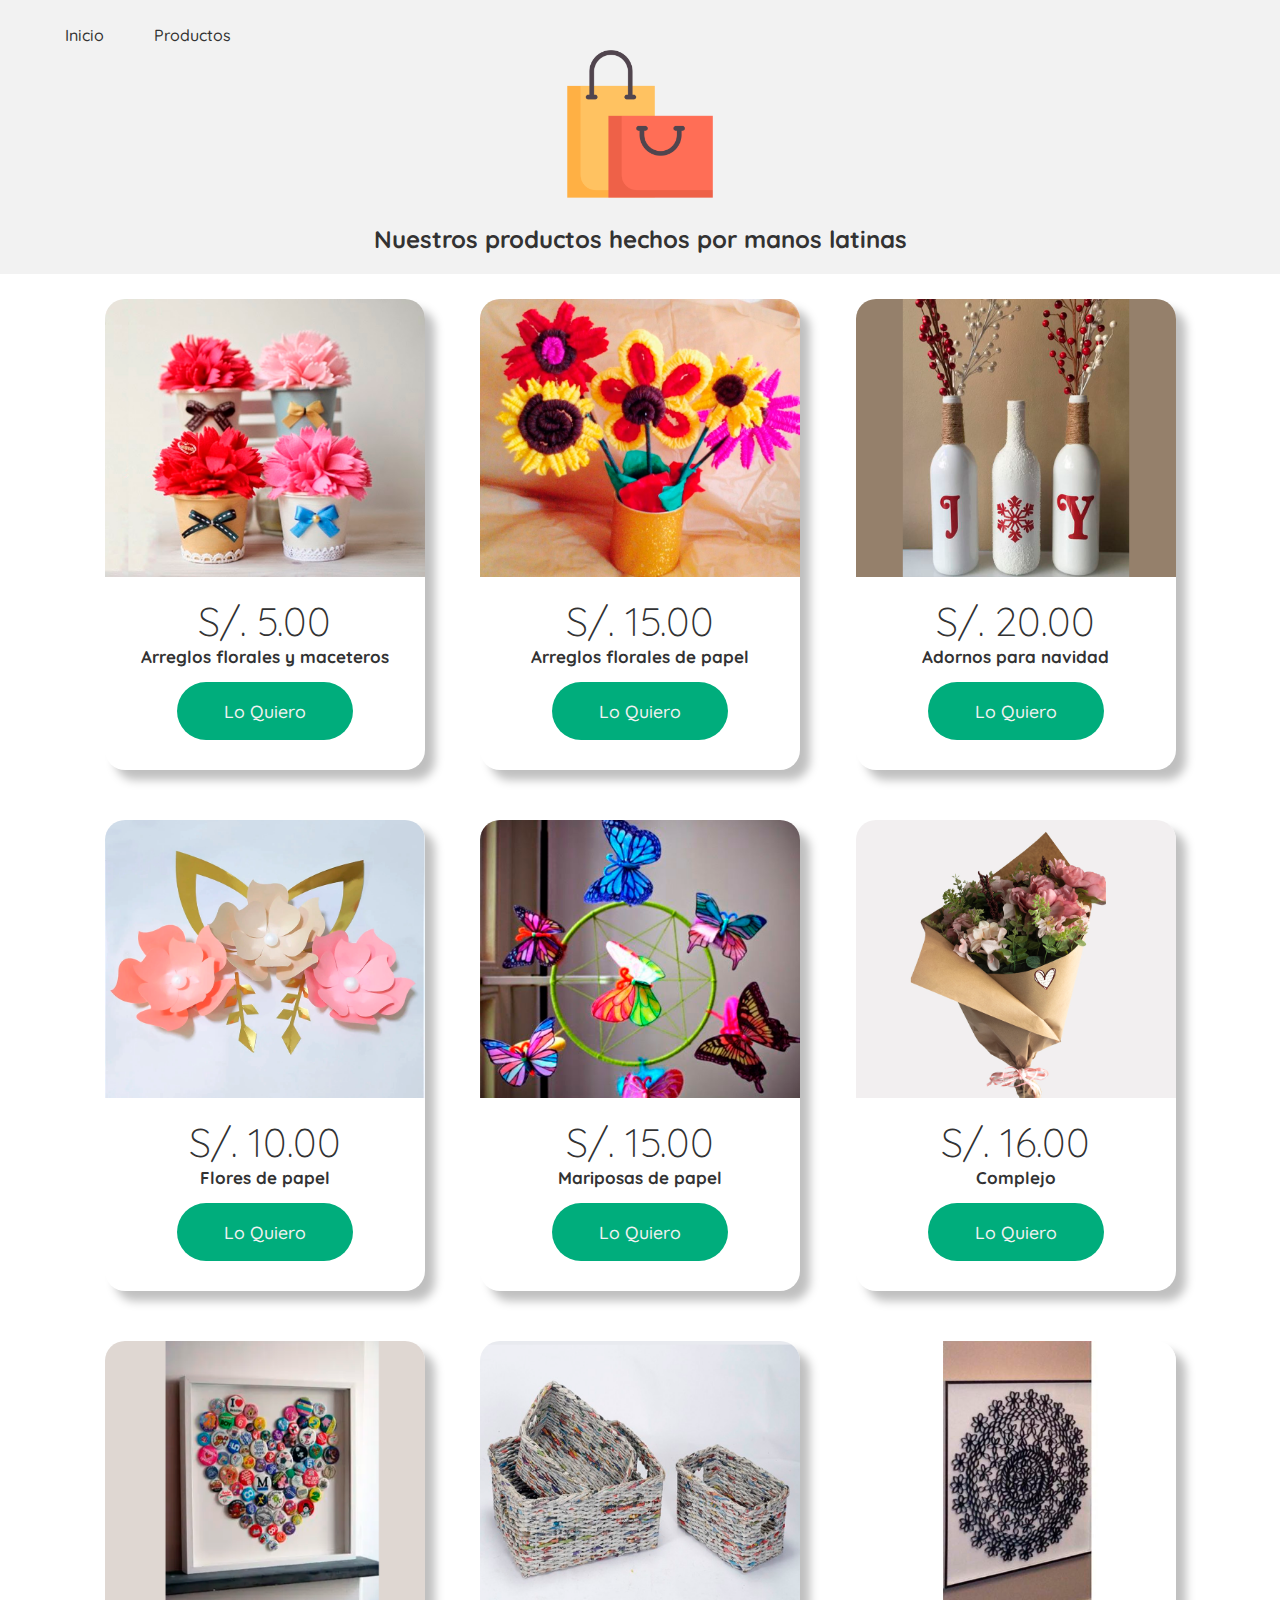
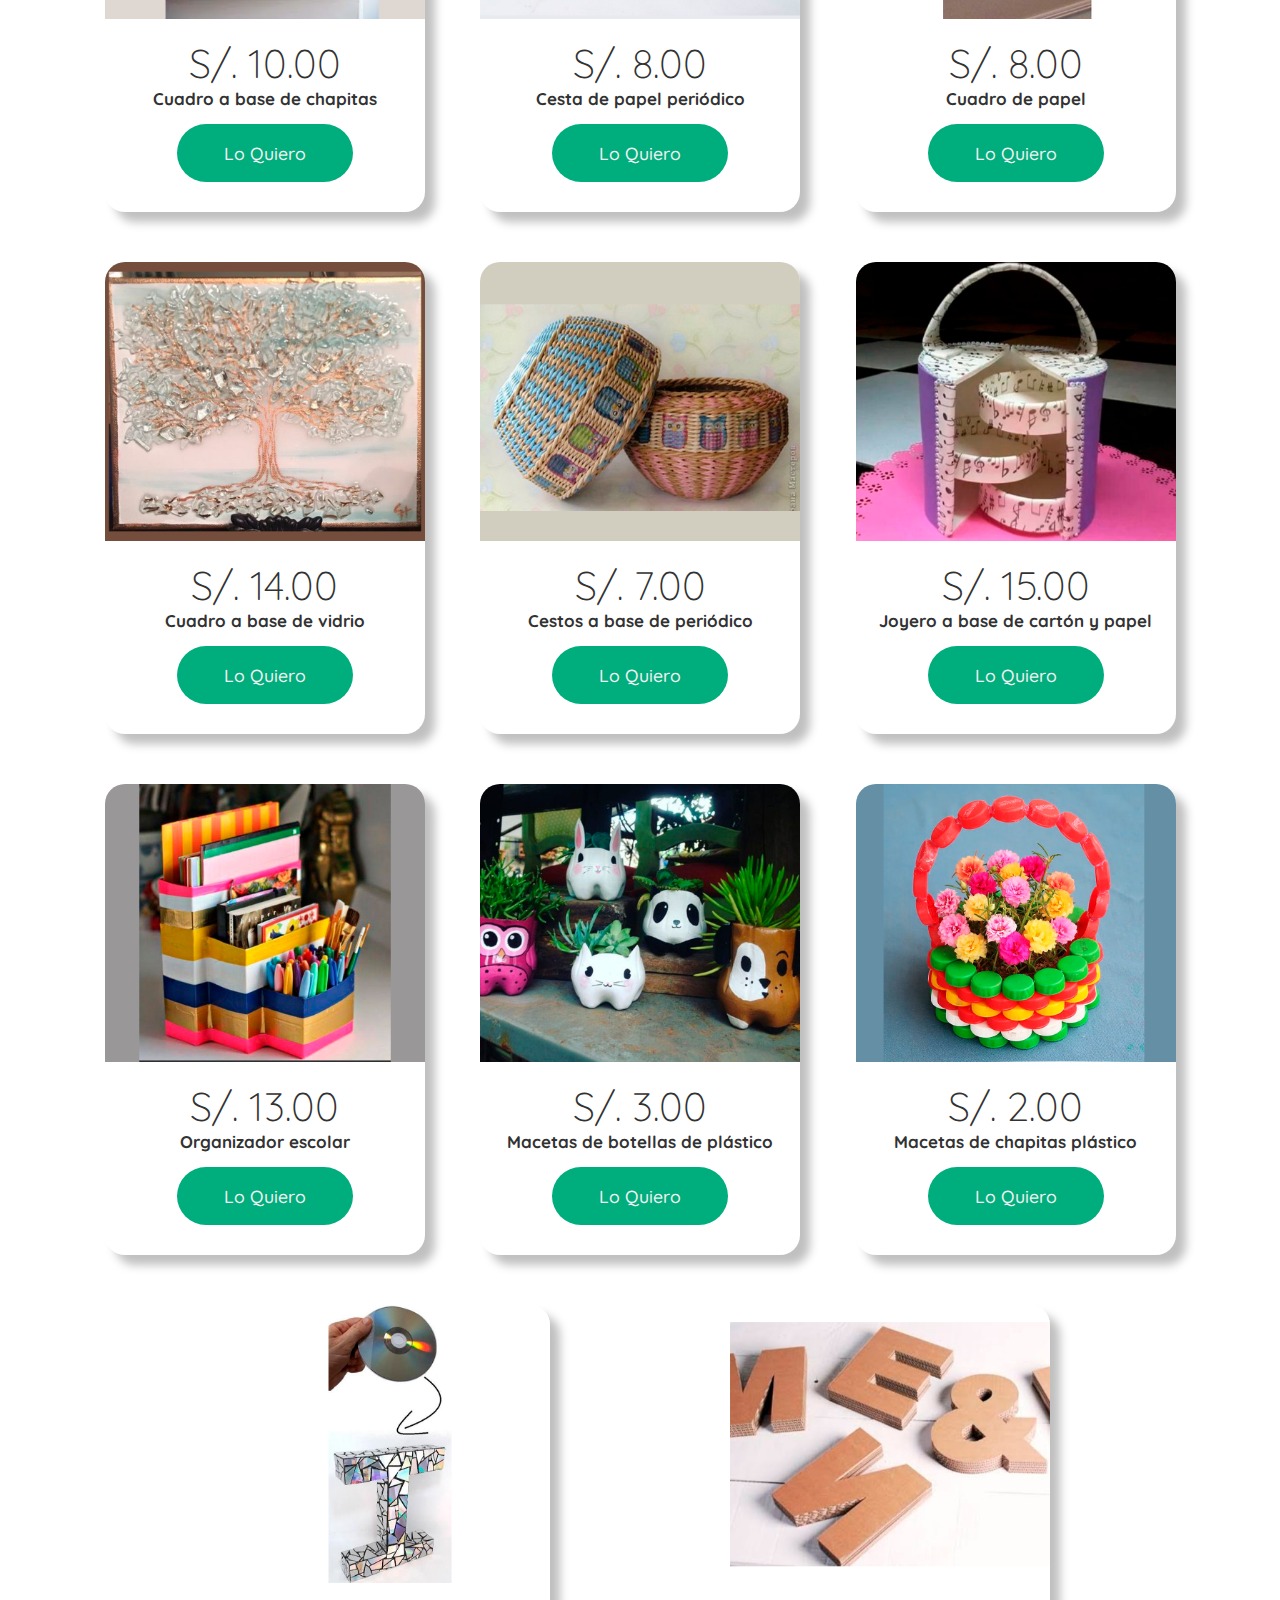
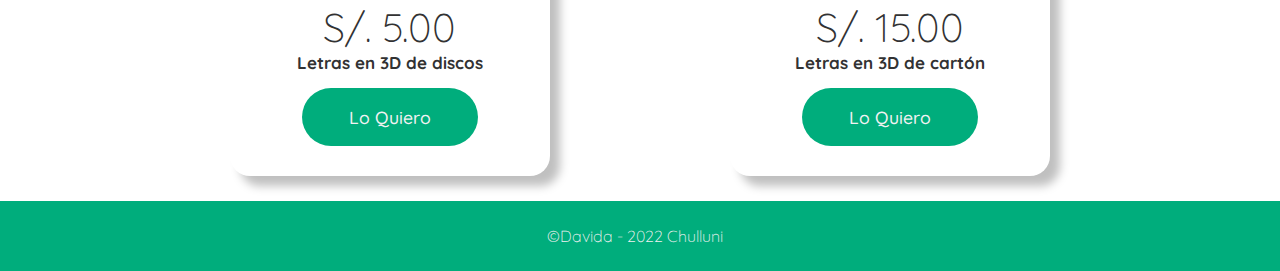
==== productos.html @ bfd02d51 "Add files via upload" ====
<!DOCTYPE html>
<html lang="es">

<head>
    <meta charset="UTF-8">
    <meta http-equiv="X-UA-Compatible" content="IE=edge">
    <meta name="viewport" content="width=device-width, initial-scale=1.0">
    <title>Productos</title>
    <link rel="shortcut icon" href="img/favicon-davida.png" type="image/x-icon">
    <link rel="stylesheet" href="css/estilo-productos.css">
    <link rel="stylesheet" href="queries/querie-productos.css">

</head>

<body>
    <header>
        <nav>
            <a href="index.html">Inicio</a>
            <a href="productos.html">Productos</a>
        </nav>
    </header>

    <section class="section-encabezado">
        <div class="encabezado">
            <div class="encabezado-img">
                <img src="img/shopping-bags.png " alt="">
            </div>
            <h2>Nuestros productos hechos por manos latinas</h2>
        </div>
    </section>
    <section>
        <!-- container general -->
        <div class="container-categorias">

            <!-- PRODUCTOS -->

            <div class="categoria">
                <!-- 1 producto-->
                <div class="tapete">
                    <div class="tapete-imagen">
                        <img src="img/prod-1.jpeg" alt="">
                    </div>
                    <div class="precios-descrip">
                        <h2 class="precio">S/. 5.00</h2>
                        <h2 class="descripcion-prod">Arreglos florales y maceteros</h2>
                    </div>
                    <div class="bases">
                        <a href="" target="_blank">Lo Quiero</a>
                    </div>
                </div>
            </div>


            <div class="categoria">
                <!-- 2 producto-->
                <div class="tapete">
                    <div class="tapete-imagen">
                        <img src="img/prod-2.jpg" alt="">
                    </div>
                    <div class="precios-descrip">
                        <h2 class="precio">S/. 15.00</h2>
                        <h2 class="descripcion-prod">Arreglos florales de papel</h2>
                    </div>
                    <div class="bases">
                        <a href="" target="_blank">Lo Quiero</a>
                    </div>
                </div>
            </div>

            <div class="categoria">
                <!-- 3 producto-->
                <div class="tapete">
                    <div class="tapete-imagen">
                        <img src="img/prod-3.png" alt="">
                    </div>
                    <div class="precios-descrip">
                        <h2 class="precio">S/. 20.00</h2>
                        <h2 class="descripcion-prod">Adornos para navidad</h2>
                    </div>
                    <div class="bases">
                        <a href="" target="_blank">Lo Quiero</a>
                    </div>
                </div>
            </div>

            <div class="categoria">
                <!-- 4 producto-->
                <div class="tapete">
                    <div class="tapete-imagen">
                        <img src="img/prod-4.png" alt="">
                    </div>
                    <div class="precios-descrip">
                        <h2 class="precio">S/. 10.00</h2>
                        <h2 class="descripcion-prod">Flores de papel</h2>
                    </div>
                    <div class="bases">
                        <a href="" target="_blank">Lo Quiero</a>
                    </div>
                </div>
            </div>

            <div class="categoria">
                <!-- 5 producto-->
                <div class="tapete">
                    <div class="tapete-imagen">
                        <img src="img/prod-5.png" alt="">
                    </div>
                    <div class="precios-descrip">
                        <h2 class="precio">S/. 15.00</h2>
                        <h2 class="descripcion-prod">Mariposas de papel</h2>
                    </div>
                    <div class="bases">
                        <a href="" target="_blank">Lo Quiero</a>
                    </div>
                </div>
            </div>

            <div class="categoria">
                <!-- 6 producto-->
                <div class="tapete">
                    <div class="tapete-imagen">
                        <img src="img/prod-6.png" alt="">
                    </div>
                    <div class="precios-descrip">
                        <h2 class="precio">S/. 16.00</h2>
                        <h2 class="descripcion-prod">Complejo</h2>
                    </div>
                    <div class="bases">
                        <a href="" target="_blank">Lo Quiero</a>
                    </div>
                </div>
            </div>

            <div class="categoria">
                <!-- 7 producto-->
                <div class="tapete">
                    <div class="tapete-imagen">
                        <img src="img/prod-7.png" alt="">
                    </div>
                    <div class="precios-descrip">
                        <h2 class="precio">S/. 10.00</h2>
                        <h2 class="descripcion-prod">Cuadro a base de chapitas</h2>
                    </div>
                    <div class="bases">
                        <a href="" target="_blank">Lo Quiero</a>
                    </div>
                </div>
            </div>

            <div class="categoria">
                <!-- 8 producto-->
                <div class="tapete">
                    <div class="tapete-imagen">
                        <img src="img/prod-8.png" alt="">
                    </div>
                    <div class="precios-descrip">
                        <h2 class="precio">S/. 8.00</h2>
                        <h2 class="descripcion-prod">Cesta de papel periódico</h2>
                    </div>
                    <div class="bases">
                        <a href="" target="_blank">Lo Quiero</a>
                    </div>
                </div>
            </div>

            <div class="categoria">
                <!-- 9 producto-->
                <div class="tapete">
                    <div class="tapete-imagen">
                        <img src="img/prod-9.png" alt="">
                    </div>
                    <div class="precios-descrip">
                        <h2 class="precio">S/. 8.00</h2>
                        <h2 class="descripcion-prod">Cuadro de papel</h2>
                    </div>
                    <div class="bases">
                        <a href="" target="_blank">Lo Quiero</a>
                    </div>
                </div>
            </div>

            
            <div class="categoria">
                <!-- 10 producto-->
                <div class="tapete">
                    <div class="tapete-imagen">
                        <img src="img/prod-10.png" alt="">
                    </div>
                    <div class="precios-descrip">
                        <h2 class="precio">S/. 14.00</h2>
                        <h2 class="descripcion-prod">Cuadro a base de vidrio</h2>
                    </div>
                    <div class="bases">
                        <a href="" target="_blank">Lo Quiero</a>
                    </div>
                </div>
            </div>

            <div class="categoria">
                <!-- 11 producto-->
                <div class="tapete">
                    <div class="tapete-imagen">
                        <img src="img/prod-11.png" alt="">
                    </div>
                    <div class="precios-descrip">
                        <h2 class="precio">S/. 7.00</h2>
                        <h2 class="descripcion-prod">Cestos a base de periódico</h2>
                    </div>
                    <div class="bases">
                        <a href="" target="_blank">Lo Quiero</a>
                    </div>
                </div>
            </div>

            <div class="categoria">
                <!-- 12 producto-->
                <div class="tapete">
                    <div class="tapete-imagen">
                        <img src="img/prod-12.png" alt="">
                    </div>
                    <div class="precios-descrip">
                        <h2 class="precio">S/. 15.00</h2>
                        <h2 class="descripcion-prod">Joyero a base de cartón y papel</h2>
                    </div>
                    <div class="bases">
                        <a href="" target="_blank">Lo Quiero</a>
                    </div>
                </div>
            </div>

            <div class="categoria">
                <!-- 13 producto-->
                <div class="tapete">
                    <div class="tapete-imagen">
                        <img src="img/prod-13.png" alt="">
                    </div>
                    <div class="precios-descrip">
                        <h2 class="precio">S/. 13.00</h2>
                        <h2 class="descripcion-prod">Organizador escolar</h2>
                    </div>
                    <div class="bases">
                        <a href="" target="_blank">Lo Quiero</a>
                    </div>
                </div>
            </div>

            <div class="categoria">
                <!-- 14 producto-->
                <div class="tapete">
                    <div class="tapete-imagen">
                        <img src="img/prod-14.png" alt="">
                    </div>
                    <div class="precios-descrip">
                        <h2 class="precio">S/. 3.00</h2>
                        <h2 class="descripcion-prod">Macetas de botellas de plástico</h2>
                    </div>
                    <div class="bases">
                        <a href="" target="_blank">Lo Quiero</a>
                    </div>
                </div>
            </div>


            <div class="categoria">
                <!-- 15 producto-->
                <div class="tapete">
                    <div class="tapete-imagen">
                        <img src="img/prod-15.png" alt="">
                    </div>
                    <div class="precios-descrip">
                        <h2 class="precio">S/. 2.00</h2>
                        <h2 class="descripcion-prod">Macetas de chapitas plástico</h2>
                    </div>
                    <div class="bases">
                        <a href="" target="_blank">Lo Quiero</a>
                    </div>
                </div>
            </div>

            <div class="categoria">
                <!-- 16 producto-->
                <div class="tapete">
                    <div class="tapete-imagen">
                        <img src="img/prod-16.png" alt="">
                    </div>
                    <div class="precios-descrip">
                        <h2 class="precio">S/. 5.00</h2>
                        <h2 class="descripcion-prod">Letras en 3D de discos</h2>
                    </div>
                    <div class="bases">
                        <a href="" target="_blank">Lo Quiero</a>
                    </div>
                </div>
            </div>

            <div class="categoria">
                <!-- 17 producto-->
                <div class="tapete">
                    <div class="tapete-imagen">
                        <img src="img/prod-17.png" alt="">
                    </div>
                    <div class="precios-descrip">
                        <h2 class="precio">S/. 15.00</h2>
                        <h2 class="descripcion-prod">Letras en 3D de cartón</h2>
                    </div>
                    <div class="bases">
                        <a href="" target="_blank">Lo Quiero</a>
                    </div>
                </div>
            </div>
        </div>

        

    </section>


    <footer>
        <h3>&copy;Davida - 2022 Chulluni</h3>
        
    </footer>

</body>

</html>
---- css/estilo-productos.css ----
@import url('https://fonts.googleapis.com/css2?family=Quicksand:wght@400;500;600&display=swap');
@import url('https://fonts.googleapis.com/css2?family=Roboto:wght@300;400;500;700;900&display=swap');

* {
    margin: 0;
    padding: 0;
    box-sizing: border-box;
    font-family: 'Quicksand', sans-serif;
    color: rgb(50, 50, 51);
}

header {
    /* border: 1px solid red; */
    background: #f2f2f2;
}

nav {
    position: fixed;
    background-color:#f2f2f2 ;
}
header nav {
    /* border: 1px solid green; */
    display: flex;
    padding-left: 40px;

}

header nav a {

    text-decoration: none;
    padding: 25px;
    font-weight: 500;
    transition: all 1s;
}

header nav a:hover {
    background: #00AD7C;
    color: #f2f2f2;
}

/* SECTION */
section {
    width: 90%;
    /* border: 1px solid red; */
    margin: auto;
    overflow: hidden;
}

section a {
    text-decoration: none;
    font-size: 1.1em;
    font-weight: 500;
    transition: all .5s;
}

section a:hover {
    background: #0792bd;
    color: #f2f2f2;
}

.section-encabezado{
    width: 100%;
    background:#f2f2f2;
    /* margin-bottom: 28px; */
    /* border: 1px solid red; */
}
.encabezado {
    display: flex;
    flex-direction: column;
    align-items: center;
    padding: 20px;

    
}

.encabezado-img {
    max-width: 150px;
    /* border: 1px solid green; */
    margin: 30px 0 20px;
}

.encabezado-img img {
    width: 100%;
}

.encabezado h2 {
    color: #333232;

}

/* container cards -  */
.container-categorias {
    /* border: 1px solid red; */
    display: flex;
    justify-content: space-evenly;
    flex-wrap: wrap;
}

/*  */
.producto-titulo{
    display: flex;
    justify-content: center;
    align-items: center;
    padding: 20px;
    border: 1px solid red;
}

.categoria-img{
    max-width: 80px;
}
.categoria-img>img{
    width: 100%;
}

/*  */

.tapete {
    /* border: 1px solid red; */
    max-width: 320px;
    overflow: hidden;
    border-radius: 20px;
    box-shadow: 10px 10px 10px rgba(0, 0, 0, .25);
    margin:25px 15px; 
}

.tapete-imagen {
    /* border: 1px solid green; */
    width: 100%;
}

.tapete-imagen img {
    width: 100%;
}

.precios-descrip{
    padding: 15px;
}
.precios-descrip .precio {
    text-align: center;
    font-weight: 200;
    font-size: 40px;
}

.precios-descrip .descripcion-prod{
    text-align: center;
    font-size: 17px;
    
}

.boton-descargar {
    display: flex;
    justify-content: center;
    align-items: center;
    margin: 18px 0px 12px;
}


.bases {
    /* border: 1px solid yellow; */
    display: flex;
    justify-content: center;
    align-items: center;
    margin: 0 0 30px;

}

.bases a {
    /* border: 1px solid green; */
    display: inline-block;
    padding: 18px;
    background-color: #00AD7C;
    color: #f2f2f2;
    width: 55%;
    border-radius: 40px;
    text-align: center;

}


/* footer */
footer{
    /* border: 1px solid red; */
    width: 100%;
    background: #00AD7C;
    padding: 25px;
}

footer>h3{
    color: #f2f2f2;
    font-weight: 200;
    font-size: 1em;
    margin-right: 10px;
    grid-column: 5/8;
    /* border: 1px solid white; */
    display: flex;
    justify-content: center;
    align-items: center;
}
---- queries/querie-productos.css ----
/* check point: 414px px */
@media (max-width:414px) {
    header nav {
        padding-left: 0;
        overflow: hidden;
    }

    header nav a {
        padding: 25px;
    }

    .encabezado img{
        margin-top: 50px;
    }
    .encabezado{
        /* border: 1px solid blue; */
        justify-content: center;
        /* margin-bottom: 30px; */
        
    }
    .encabezado h2{
        /* border: 1px solid red; */
        text-align: center;
    }

    /* cards */
    .container-categorias{
        /* border: 1px solid red; */
        flex-direction: column;
    }
    .categoria{
        /* border: 1px solid red; */
        margin-bottom: 0px;
    }

    .tapete h2{
        font-size: 1.2em;
        
    }

    .boton-descargar a {
        width: 90%;
    }
    .bases a {
        width: 90%;
    }

    /* upps patricio */
    .querie-patricio{
        max-width: 140px;
    }

    footer>h3{
        grid-column: 1/11;
        /* border: 1px solid white; */
    }
}

/* segundo checkpoint: minimo 415 max 768 */
@media (min-width:415px) and (max-width:780px){
    .boton-descargar a {
        width: 90%;
    }
    footer>h3{
        grid-column: 4/10;
        /* border: 1px solid white; */
    }
}
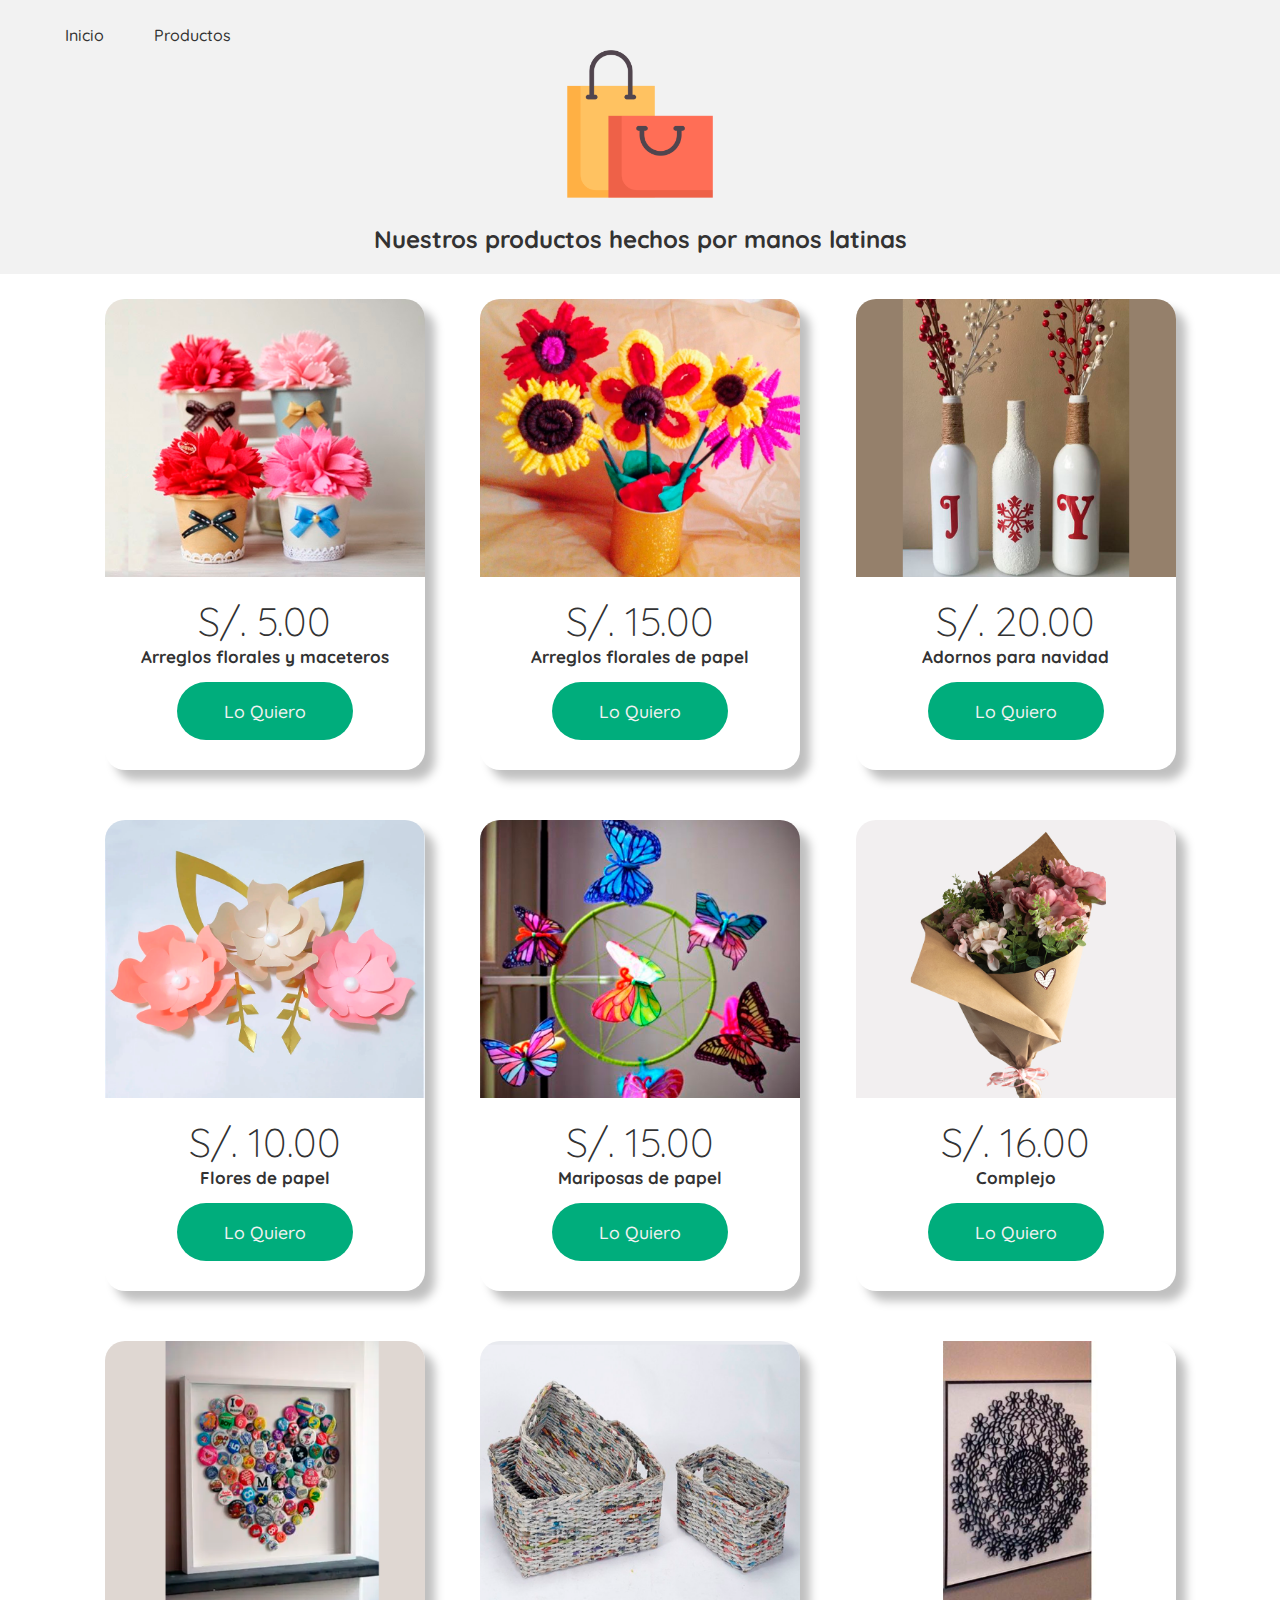
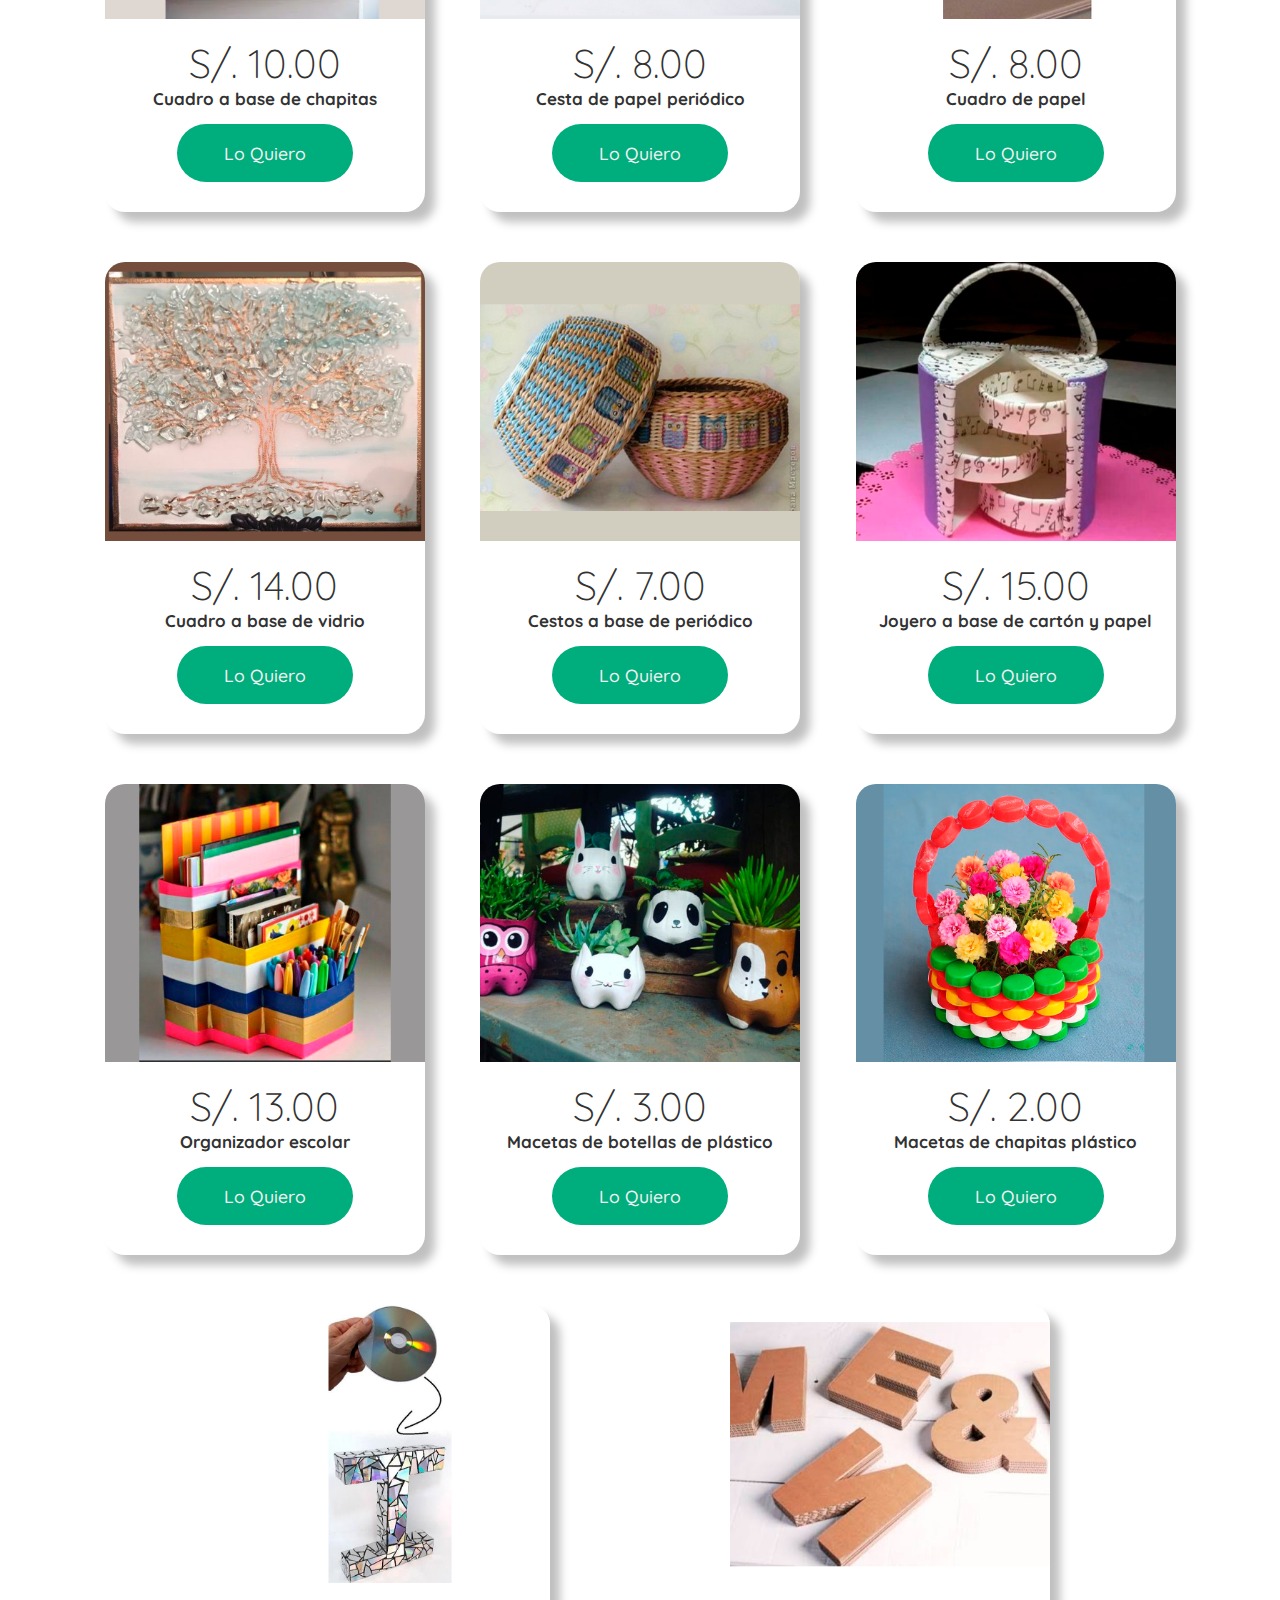
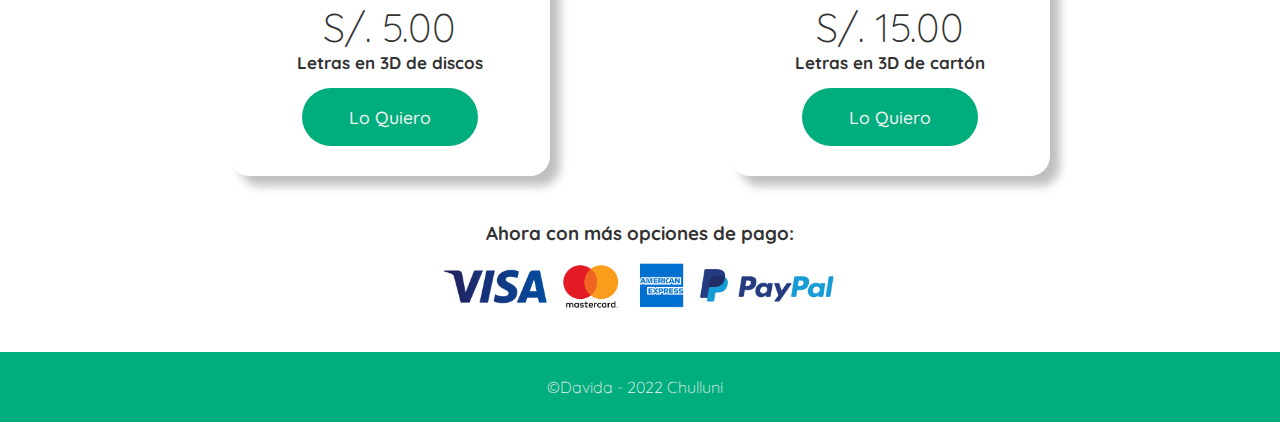
==== commit 6b6bc698: "Add files via upload" ====
--- a/productos.html
+++ b/productos.html
@@ -310,6 +310,15 @@
             </div>
         </div>
 
+        <!-- metodos de pago -->
+        <div class="pagos">
+            <h3>Ahora con más opciones de pago:</h3>
+            <div class="bancos-img">
+                <img src="img/pagos.png" alt="">
+            </div>
+
+        </div>
+
         
 
     </section>
--- a/css/estilo-productos.css
+++ b/css/estilo-productos.css
@@ -176,6 +176,26 @@
 
 }
 
+/* pagos */
+.pagos{
+    /* border: 1px solid red; */
+    width: 80%;
+    display: flex;
+    flex-direction: column;
+    justify-content: center;
+    align-items: center;
+    margin: 20px auto;
+}
+.pagos h3{
+    text-align: center;
+}
+
+.pagos .bancos-img{
+    max-width: 400px;
+}
+.bancos-img img{
+    width: 100%;
+}
 
 /* footer */
 footer{
